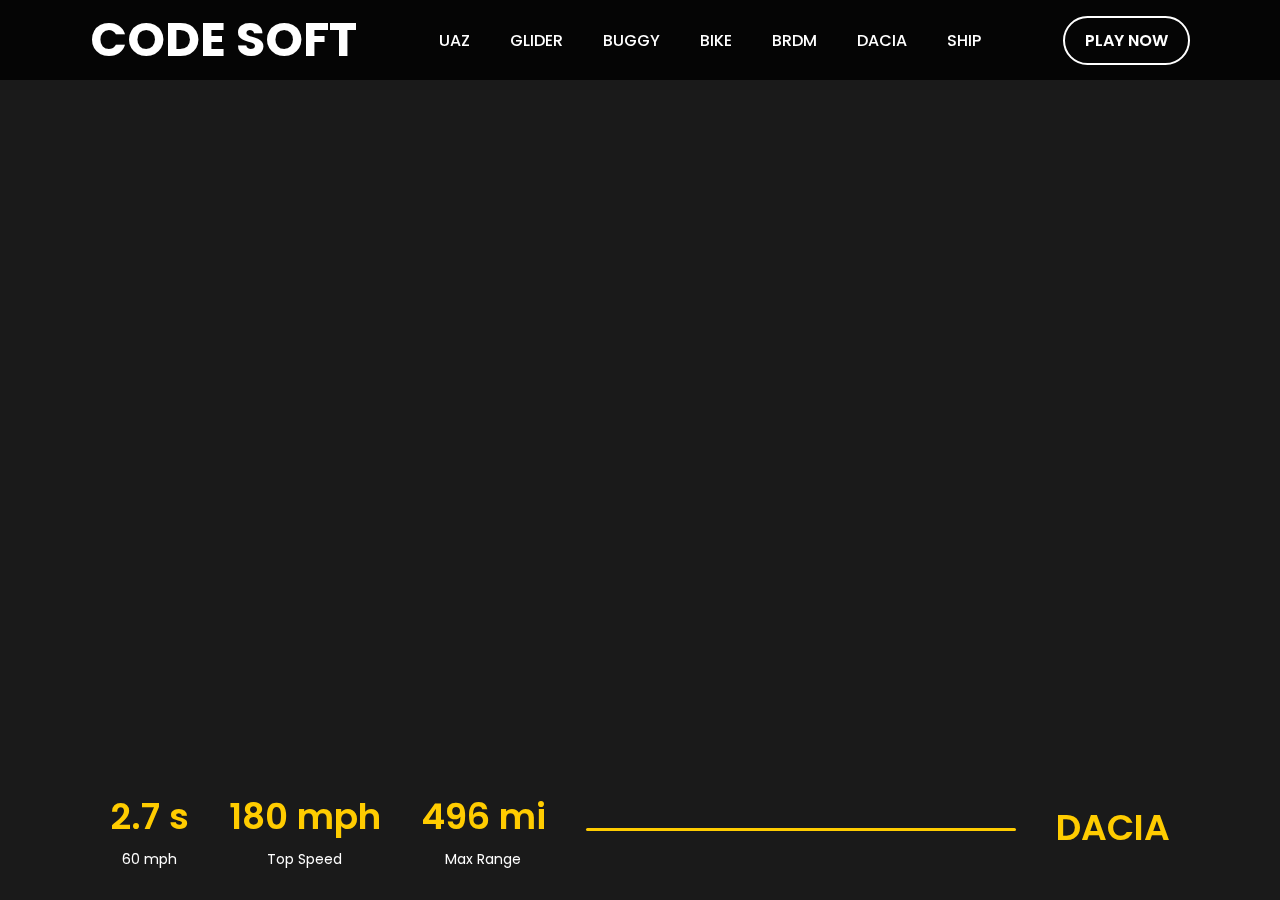
==== TASK 1 (LANDING PAGE)/index.html @ d0e9a45a "task 1 done" ====
<!DOCTYPE html>
<html lang="en" >
<head>
  <meta charset="UTF-8">
  <title>TASK 1 Landing Page</title>
  <link rel="stylesheet" href="style.css">
</head> 
    <body>
        <div class="header" id="header">
            <nav>
                <div class="logo">
                    <h1>CODE SOFT</h1>
                </div>
                <ul>
                    <li><a href="#" id="UAZ">UAZ</a></li>
                    <li><a href="#" id="GLIDER">GLIDER</a></li>
                    <li><a href="#" id="BUGGY">BUGGY</a></li>
                    <li><a href="#" id="BIKE">BIKE</a></li>
                    <li><a href="#" id="BRDM">BRDM</a></li>
                    <li><a href="#" id="DACIA">DACIA</a></li>
                    <li><a href="#" id="SHIP">SHIP</a></li>
                </ul>
                <a href="#" class="btn">PLAY NOW</a>

            </nav>
            <div class="info">
                <div>
                    <h2 id="mph">2.7 s</h2>
                    <p>60 mph</p>
                </div>
                <div>
                    <h2 id="speed">180 mph</h2>
                    <p>Top Speed</p>
                </div>
                <div>
                    <h2 id="range">496 mi</h2>
                    <p>Max Range</p>
                </div>
                <div class="line">
                </div>
                <div>
                    <h2 id="model">DACIA</h2>
                </div>
            </div>
        </div>

  <script  src="./script.js"></script>

</body>
</html>
---- TASK 1 (LANDING PAGE)/style.css ----
@import url('https://fonts.googleapis.com/css2?family=Poppins:wght@400;500;600;700&display=swap');

* {
    margin: 0;
    padding: 0;
    box-sizing: border-box;
    font-family: 'Poppins', sans-serif;
}

body {
    color: #fff;
    overflow-x: hidden;
    background-color: #181717b7;
}

.header {
    width: 100%;
    height: 100vh;
    background-image: url('https://wstatic-prod.pubg.com/web/live/static/game-info/vehicles/images/viewer/img-vehicles-dacia.png');
    background-color: rgba(0, 0, 0, 0.7); 
    background-blend-mode: multiply;
    background-position: center;
    background-size: cover;
    padding: 0 7%;
    display: flex;
    flex-direction: column;
    justify-content: space-between;
    transition: background-image 1s ease;
    position: relative;
}

.car {
    position: absolute;
    bottom: 0;
    left: 50%;
    transform: translateX(-50%);
    width: 250px;
    transition: all 2s ease;
}


nav {
    position: fixed;
    top: 0;
    left: 0;
    width: 100%;
    height: 80px;
    display: flex;
    align-items: center;
    justify-content: space-between;
    padding: 0 7%;
    z-index: 1000;
    background: rgba(0, 0, 0, 0.8);
    backdrop-filter: blur(8px);
}

.logo {
    cursor: pointer;
    color: #fff;
    font-size: 24px;
    font-weight: 700;
    text-transform: uppercase;
}

nav ul {
    display: flex;
    align-items: center;
    list-style: none;
}

nav ul li {
    margin: 0 20px;
}

nav ul li a {
    text-decoration: none;
    color: #fff;
    font-weight: 500;
    font-size: 16px;
    transition: color 0.3s ease;
}

nav ul li a:hover {
    color: #ffcc00;
}

nav .btn {
    color: #fff;
    text-decoration: none;
    border: 2px solid #fff;
    padding: 10px 20px;
    border-radius: 30px;
    font-size: 16px;
    font-weight: 600;
    transition: all 0.3s ease;
}

nav .btn:hover {
    background-color: #ffcc00;
    color: #000;
    border-color: #ffcc00;
}

.info {
    width: 100%;
    padding: 0 7%;
    display: flex;
    align-items: center;
    justify-content: space-between;
    position: fixed;
    bottom: 30px;
    left: 0;
    z-index: 1000;
    color: #fff;
}

.info div {
    margin: 0 20px;
    text-align: center;
}

.info div h2 {
    font-size: 36px;
    font-weight: 600;
    margin-bottom: 5px;
    color: #ffcc00;
}

.info div p {
    font-size: 14px;
    font-weight: 400;
}

.info .line {
    flex: 1;
    background: #ffcc00;
    height: 3px;
    margin: 0 20px;
    border-radius: 2px;
}
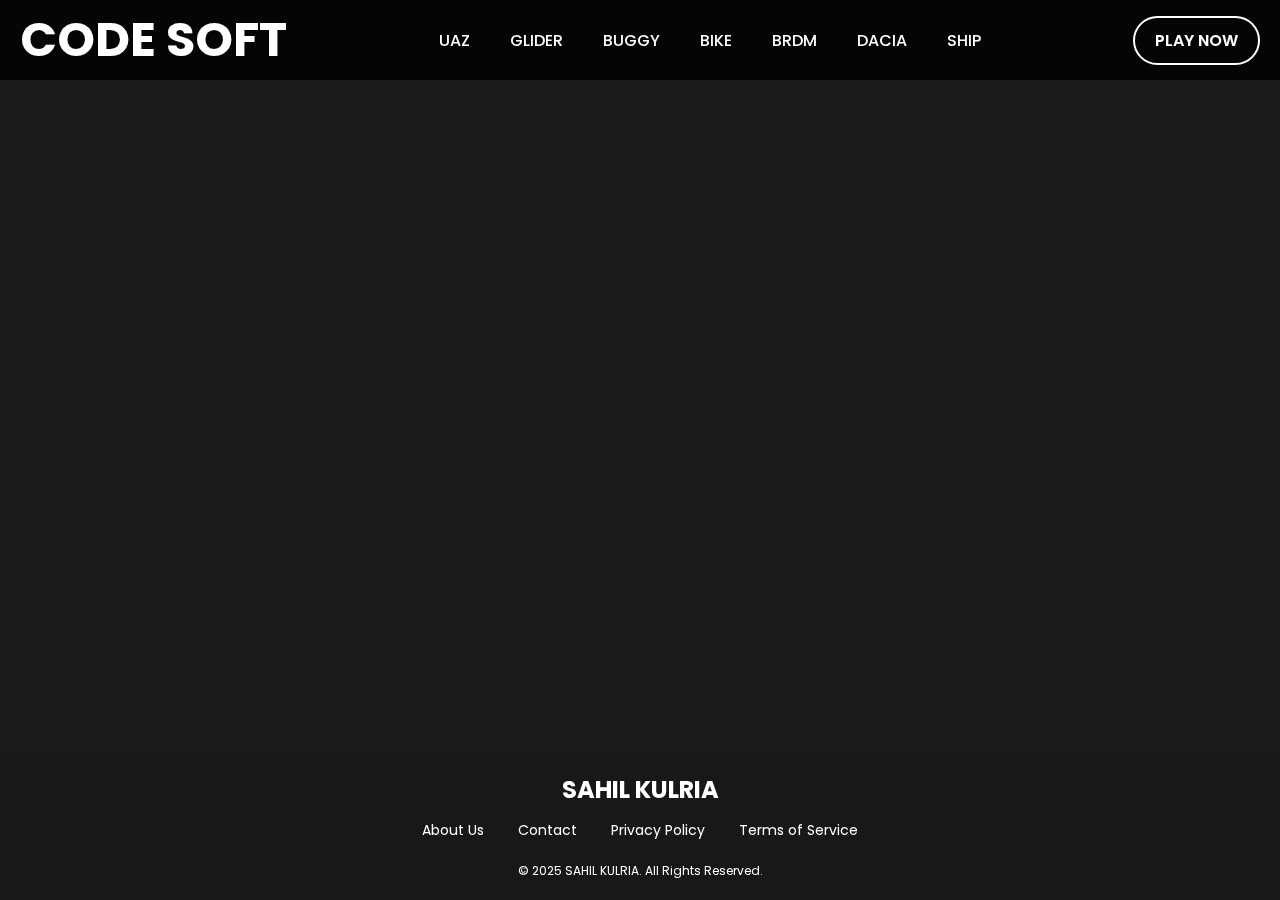
==== commit f9066205: "final" ====
--- a/TASK 1 (LANDING PAGE)/index.html
+++ b/TASK 1 (LANDING PAGE)/index.html
@@ -4,47 +4,63 @@
   <meta charset="UTF-8">
   <title>TASK 1 Landing Page</title>
   <link rel="stylesheet" href="style.css">
-</head> 
-    <body>
-        <div class="header" id="header">
-            <nav>
-                <div class="logo">
-                    <h1>CODE SOFT</h1>
-                </div>
-                <ul>
-                    <li><a href="#" id="UAZ">UAZ</a></li>
-                    <li><a href="#" id="GLIDER">GLIDER</a></li>
-                    <li><a href="#" id="BUGGY">BUGGY</a></li>
-                    <li><a href="#" id="BIKE">BIKE</a></li>
-                    <li><a href="#" id="BRDM">BRDM</a></li>
-                    <li><a href="#" id="DACIA">DACIA</a></li>
-                    <li><a href="#" id="SHIP">SHIP</a></li>
-                </ul>
-                <a href="#" class="btn">PLAY NOW</a>
+</head>
+<body>
+    <div class="header" id="header">
+        <nav>
+            <div class="logo">
+                <h1>CODE SOFT</h1>
+            </div>
+            <ul>
+                <li><a href="#" id="UAZ">UAZ</a></li>
+                <li><a href="#" id="GLIDER">GLIDER</a></li>
+                <li><a href="#" id="BUGGY">BUGGY</a></li>
+                <li><a href="#" id="BIKE">BIKE</a></li>
+                <li><a href="#" id="BRDM">BRDM</a></li>
+                <li><a href="#" id="DACIA">DACIA</a></li>
+                <li><a href="#" id="SHIP">SHIP</a></li>
+            </ul>
+            <a href="https://www.battlegroundsmobileindia.com/" class="btn">PLAY NOW</a>
 
-            </nav>
-            <div class="info">
-                <div>
-                    <h2 id="mph">2.7 s</h2>
-                    <p>60 mph</p>
-                </div>
-                <div>
-                    <h2 id="speed">180 mph</h2>
-                    <p>Top Speed</p>
-                </div>
-                <div>
-                    <h2 id="range">496 mi</h2>
-                    <p>Max Range</p>
-                </div>
-                <div class="line">
-                </div>
-                <div>
-                    <h2 id="model">DACIA</h2>
-                </div>
+        </nav>
+    </div>
+
+    <div class="info">
+      <div>
+          <h2 id="mph">2.7 s</h2>
+          <p>60 mph</p>
+      </div>
+      <div>
+          <h2 id="speed">180 mph</h2>
+          <p>Top Speed</p>
+      </div>
+      <div>
+          <h2 id="range">496 mi</h2>
+          <p>Max Range</p>
+      </div>
+      
+      <div>
+          <h2 id="model">DACIA</h2>
+      </div>
+  </div>
+
+    <footer>
+        <div class="footer-container">
+            <div class="footer-logo">
+                <h3>SAHIL KULRIA</h3>
             </div>
+            <div class="footer-links">
+                <a href="#">About Us</a>
+                <a href="#">Contact</a>
+                <a href="#">Privacy Policy</a>
+                <a href="#">Terms of Service</a>
+            </div>
+            <p>&copy; 2025 SAHIL KULRIA. All Rights Reserved.</p>
         </div>
 
-  <script  src="./script.js"></script>
+       
+    </footer>
 
+    <script src="./script.js"></script>
 </body>
-</html>+</html>
--- a/TASK 1 (LANDING PAGE)/style.css
+++ b/TASK 1 (LANDING PAGE)/style.css
@@ -24,21 +24,20 @@
     padding: 0 7%;
     display: flex;
     flex-direction: column;
-    justify-content: space-between;
+    justify-content: flex-start;
     transition: background-image 1s ease;
     position: relative;
 }
 
 .car {
     position: absolute;
-    bottom: 0;
+    bottom: 20px;
     left: 50%;
     transform: translateX(-50%);
     width: 250px;
     transition: all 2s ease;
 }
 
-
 nav {
     position: fixed;
     top: 0;
@@ -48,10 +47,23 @@
     display: flex;
     align-items: center;
     justify-content: space-between;
-    padding: 0 7%;
+    padding-left: 20px;
+    padding-right: 20px;
     z-index: 1000;
     background: rgba(0, 0, 0, 0.8);
     backdrop-filter: blur(8px);
+    animation: fadeInNav 1s ease-out;
+}
+
+@keyframes fadeInNav {
+    0% {
+        opacity: 0;
+        transform: translateY(-20px);
+    }
+    100% {
+        opacity: 1;
+        transform: translateY(0);
+    }
 }
 
 .logo {
@@ -77,11 +89,12 @@
     color: #fff;
     font-weight: 500;
     font-size: 16px;
-    transition: color 0.3s ease;
+    transition: color 0.3s ease, transform 0.3s ease;
 }
 
 nav ul li a:hover {
     color: #ffcc00;
+    transform: scale(1.1);
 }
 
 nav .btn {
@@ -103,39 +116,136 @@
 
 .info {
     width: 100%;
-    padding: 0 7%;
-    display: flex;
-    align-items: center;
-    justify-content: space-between;
+    padding: 7.5%;
+    display: flex;
+    flex-direction: column;
+    align-items: flex-start;
     position: fixed;
-    bottom: 30px;
+    bottom: 20px;
     left: 0;
     z-index: 1000;
     color: #fff;
+    animation: slideIn 1s ease-out;
+}
+
+@keyframes slideIn {
+    0% {
+        transform: translateX(-100%);
+    }
+    100% {
+        transform: translateX(0);
+    }
 }
 
 .info div {
-    margin: 0 20px;
+    margin: 10px 0;
+    text-align: left;
+    opacity: 0;
+    animation: fadeIn 1s ease forwards;
+}
+
+.info div:nth-child(1) {
+    animation-delay: 0.3s;
+}
+
+.info div:nth-child(2) {
+    animation-delay: 0.6s;
+}
+
+.info div:nth-child(3) {
+    animation-delay: 0.9s;
+}
+
+.info div:nth-child(4) {
+    animation-delay: 1.2s;
+}
+
+.info div h2 {
+    font-size: 48px;
+    font-weight: 700;
+    margin-bottom: 10px;
+    color: #ffcc00;
+}
+
+.info div p {
+    font-size: 18px;
+    font-weight: 400;
+}
+
+.info .line {
+    width: 100%;
+    background: #ffcc00;
+    height: 5px;
+    margin: 10px 0;
+    border-radius: 2px;
+}
+
+@keyframes fadeIn {
+    0% {
+        opacity: 0;
+        transform: translateX(-30px);
+    }
+    100% {
+        opacity: 1;
+        transform: translateX(0);
+    }
+}
+
+@keyframes changeVehicleInfo {
+  0% {
+      opacity: 0;
+      transform: translateY(30px);
+  }
+  100% {
+      opacity: 1;
+      transform: translateY(0);
+  }
+}
+
+.fadeIn {
+  animation: changeVehicleInfo 1s ease-out;
+}
+
+
+footer {
+    background-color: #181717b7;
+    color: #fff;
+    padding: 20px 0;
     text-align: center;
-}
-
-.info div h2 {
-    font-size: 36px;
-    font-weight: 600;
-    margin-bottom: 5px;
+    position: fixed;
+    bottom: 0;
+    left: 0;
+    width: 100%;
+    z-index: 1000;
+}
+
+.footer-container {
+    width: 80%;
+    margin: 0 auto;
+}
+
+.footer-logo h3 {
+    font-size: 24px;
+    font-weight: 700;
+    margin-bottom: 10px;
+}
+
+.footer-links {
+    margin-bottom: 20px;
+}
+
+.footer-links a {
+    color: #fff;
+    margin: 0 15px;
+    text-decoration: none;
+    font-size: 14px;
+}
+
+.footer-links a:hover {
     color: #ffcc00;
 }
 
-.info div p {
-    font-size: 14px;
-    font-weight: 400;
-}
-
-.info .line {
-    flex: 1;
-    background: #ffcc00;
-    height: 3px;
-    margin: 0 20px;
-    border-radius: 2px;
-}
-
+footer p {
+    margin-top: 20px;
+    font-size: 12px;
+}
